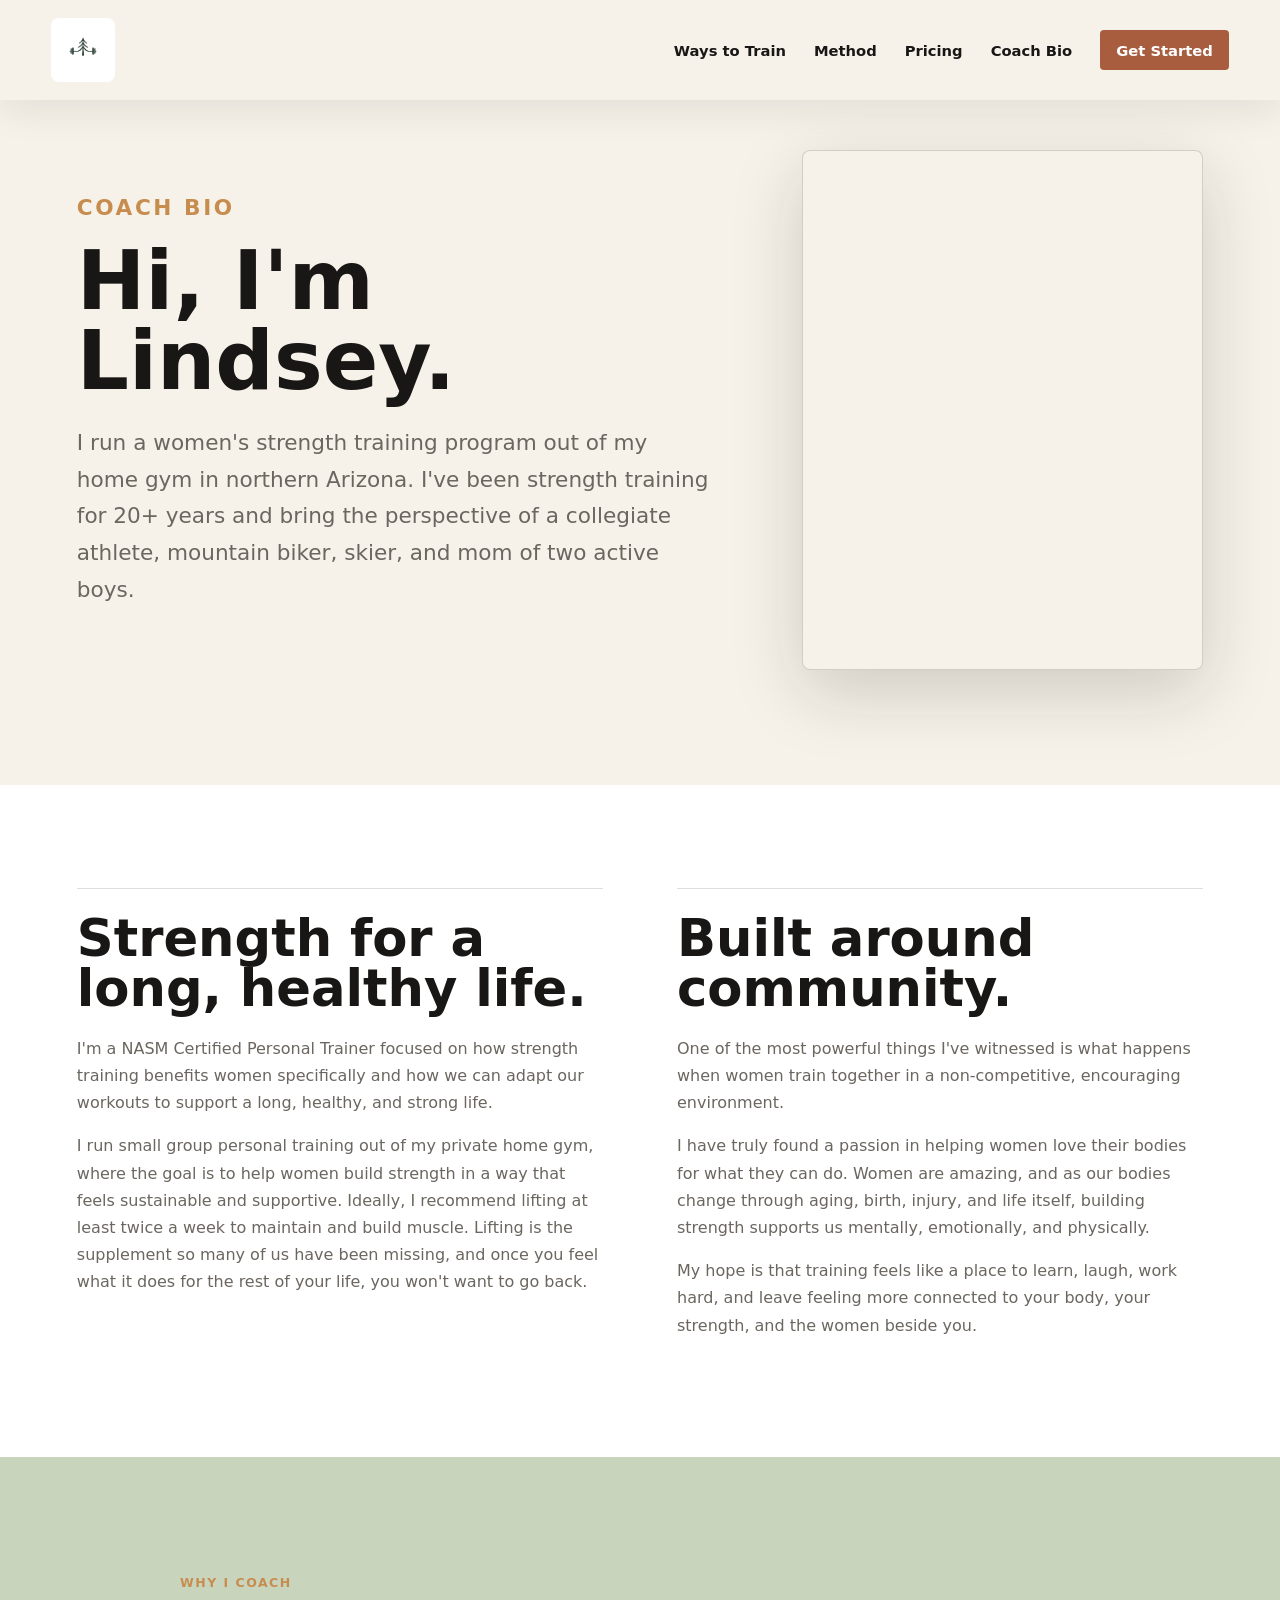
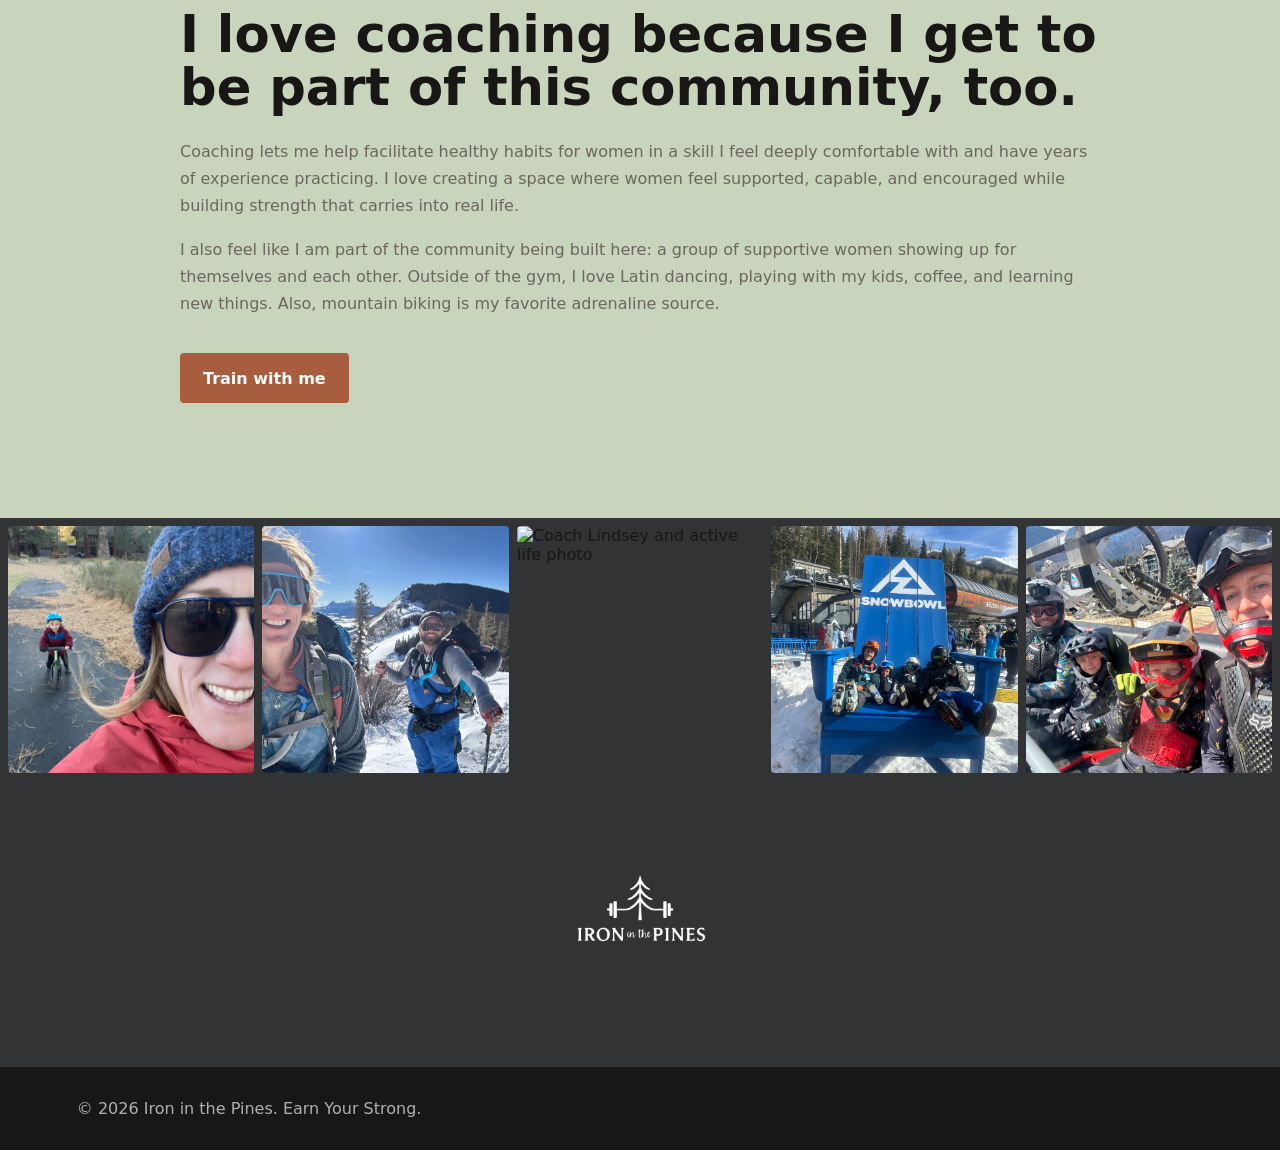
==== coach.html @ 812a55c9 "Add files via upload" ====
<!doctype html>
<html lang="en">
  <head>
    <meta charset="utf-8">
    <meta name="viewport" content="width=device-width, initial-scale=1">
    <title>Coach Bio | Iron in the Pines</title>
    <meta
      name="description"
      content="Meet Lindsey, NASM Certified Personal Trainer and founder of Iron in the Pines and Earn Your Strong."
    >
    <link rel="icon" type="image/png" href="assets/favicon-iron-pines.png">
    <link rel="apple-touch-icon" href="assets/favicon-iron-pines.png">
    <link rel="stylesheet" href="styles.css?v=20260614-contactimage">
  </head>
  <body>
    <header class="site-header site-header-solid" data-header>
      <a class="brand" href="index.html#home" aria-label="Iron in the Pines home">
        <img class="brand-logo" src="assets/iron-pines-icon-green.png" alt="Iron in the Pines">
      </a>
      <button class="nav-toggle" type="button" aria-label="Open navigation" aria-expanded="false" data-nav-toggle>
        <span></span>
        <span></span>
      </button>
      <nav class="site-nav" data-nav>
        <a href="index.html#programs">Ways to Train</a>
        <a href="index.html#method">Method</a>
        <a href="index.html#pricing">Pricing</a>
        <a href="coach.html">Coach Bio</a>
        <a class="nav-cta" href="index.html#contact">Get Started</a>
      </nav>
    </header>

    <main>
      <section class="bio-hero">
        <div class="bio-copy">
          <p class="eyebrow">Coach Bio</p>
          <h1>Hi, I'm Lindsey.</h1>
          <p>
            I run a women's strength training program out of my home gym in northern Arizona. I've been strength training for 20+ years and bring the perspective of a collegiate athlete, mountain biker, skier, and mom of two active boys.
          </p>
        </div>
        <aside class="bio-photo-slot" aria-label="Photo of Coach Lindsey"></aside>
      </section>

      <section class="bio-section">
        <div class="bio-columns">
          <article>
            <h2>Strength for a long, healthy life.</h2>
            <p>
              I'm a NASM Certified Personal Trainer focused on how strength training benefits women specifically and how we can adapt our workouts to support a long, healthy, and strong life.
            </p>
            <p>
              I run small group personal training out of my private home gym, where the goal is to help women build strength in a way that feels sustainable and supportive. Ideally, I recommend lifting at least twice a week to maintain and build muscle. Lifting is the supplement so many of us have been missing, and once you feel what it does for the rest of your life, you won't want to go back.
            </p>
          </article>
          <article>
            <h2>Built around community.</h2>
            <p>
              One of the most powerful things I've witnessed is what happens when women train together in a non-competitive, encouraging environment.
            </p>
            <p>
              I have truly found a passion in helping women love their bodies for what they can do. Women are amazing, and as our bodies change through aging, birth, injury, and life itself, building strength supports us mentally, emotionally, and physically.
            </p>
            <p>
              My hope is that training feels like a place to learn, laugh, work hard, and leave feeling more connected to your body, your strength, and the women beside you.
            </p>
          </article>
        </div>
      </section>

      <section class="bio-feature">
        <div>
          <p class="eyebrow">Why I Coach</p>
          <blockquote>
            I love coaching because I get to be part of this community, too.
          </blockquote>
          <p>
            Coaching lets me help facilitate healthy habits for women in a skill I feel deeply comfortable with and have years of experience practicing. I love creating a space where women feel supported, capable, and encouraged while building strength that carries into real life.
          </p>
          <p>
            I also feel like I am part of the community being built here: a group of supportive women showing up for themselves and each other. Outside of the gym, I love Latin dancing, playing with my kids, coffee, and learning new things. Also, mountain biking is my favorite adrenaline source.
          </p>
          <a class="button button-primary" href="index.html#contact">Train with me</a>
        </div>
      </section>

      <section class="coach-gallery" aria-label="Coach and training photos">
        <img src="assets/gallery/IMG_8916.jpg" alt="Iron in the Pines training moment">
        <img src="assets/gallery/IMG_9705.jpg" alt="Outdoor strength and adventure photo">
        <img src="assets/gallery/IMG_6915.jpg" alt="Coach Lindsey and active life photo">
        <img src="assets/gallery/IMG_7626.jpg" alt="Strength training lifestyle photo">
        <img src="assets/gallery/IMG_4969.jpg" alt="Northern Arizona outdoor moment">
      </section>

      <section class="brand-band" aria-label="Iron in the Pines">
        <img src="assets/iron-pines-full-white.png" alt="Iron in the Pines">
      </section>
    </main>

    <footer class="site-footer">
      <p>&copy; <span data-year></span> Iron in the Pines. Earn Your Strong.</p>
    </footer>

    <script src="script.js"></script>
  </body>
</html>
---- styles.css ----
:root {
  --ink: #181716;
  --iron: #313334;
  --muted: #6b665f;
  --paper: #f7f2e9;
  --cream: #e9ddcc;
  --rust: #a85d3f;
  --pine: #173f34;
  --moss: #c9d4bd;
  --needle: #7e8f64;
  --gold: #c78d4f;
  --line: rgba(24, 23, 22, 0.14);
  --shadow: 0 22px 70px rgba(24, 23, 22, 0.18);
  font-family: Inter, ui-sans-serif, system-ui, -apple-system, BlinkMacSystemFont, "Segoe UI", sans-serif;
}

* {
  box-sizing: border-box;
}

html {
  scroll-behavior: smooth;
}

body {
  margin: 0;
  color: var(--ink);
  background: var(--paper);
}

body.nav-open {
  overflow: hidden;
}

img {
  display: block;
  max-width: 100%;
}

a {
  color: inherit;
  text-decoration: none;
}

.site-header {
  position: fixed;
  z-index: 20;
  top: 0;
  right: 0;
  left: 0;
  display: flex;
  align-items: center;
  justify-content: space-between;
  gap: 24px;
  padding: 18px clamp(18px, 4vw, 56px);
  color: #fff;
  transition: background 180ms ease, color 180ms ease, box-shadow 180ms ease;
}

.site-header.is-scrolled,
.site-header.nav-active,
.site-header-solid {
  color: var(--ink);
  background: rgba(247, 242, 233, 0.94);
  box-shadow: 0 12px 35px rgba(23, 21, 19, 0.08);
  backdrop-filter: blur(16px);
}

.brand {
  display: inline-flex;
  align-items: center;
  justify-content: center;
  width: 64px;
  height: 64px;
  border: 1px solid rgba(255, 255, 255, 0.86);
  border-radius: 8px;
  background: #fff;
  min-width: 0;
}

.brand-logo {
  width: 56px;
  height: 56px;
  object-fit: contain;
}

.site-nav {
  display: flex;
  align-items: center;
  gap: 28px;
  font-size: 0.92rem;
  font-weight: 750;
}

.site-nav a {
  position: relative;
}

.site-nav a::after {
  position: absolute;
  right: 0;
  bottom: -8px;
  left: 0;
  height: 2px;
  background: currentColor;
  content: "";
  transform: scaleX(0);
  transform-origin: left;
  transition: transform 160ms ease;
}

.site-nav a:hover::after {
  transform: scaleX(1);
}

.site-nav .nav-cta {
  min-height: 40px;
  display: inline-flex;
  align-items: center;
  justify-content: center;
  border-radius: 4px;
  padding: 0 16px;
  color: #fff;
  background: var(--rust);
}

.site-nav .nav-cta::after {
  display: none;
}

.site-nav .nav-cta:hover {
  background: #8f4f36;
}

.nav-toggle {
  display: none;
  width: 44px;
  height: 44px;
  align-items: center;
  justify-content: center;
  border: 1px solid currentColor;
  border-radius: 50%;
  color: inherit;
  background: transparent;
}

.nav-toggle span {
  position: absolute;
  width: 18px;
  height: 2px;
  background: currentColor;
  transition: transform 160ms ease;
}

.nav-toggle span:first-child {
  transform: translateY(-4px);
}

.nav-toggle span:last-child {
  transform: translateY(4px);
}

.nav-open .nav-toggle span:first-child {
  transform: rotate(45deg);
}

.nav-open .nav-toggle span:last-child {
  transform: rotate(-45deg);
}

.hero {
  position: relative;
  min-height: 88svh;
  display: grid;
  align-items: end;
  overflow: hidden;
  padding: 172px clamp(20px, 6vw, 92px) 34px;
  color: #fff;
}

.hero-media,
.hero-overlay {
  position: absolute;
  inset: 0;
}

.hero-media {
  background-image: url("assets/mt-humphreys.jpeg");
  background-position: center 36%;
  background-size: cover;
  filter: brightness(1.12) saturate(1.2) contrast(1.04);
  transform: scale(1.02);
}

.hero-overlay {
  background:
    linear-gradient(90deg, rgba(13, 28, 24, 0.68) 0%, rgba(20, 31, 28, 0.26) 42%, rgba(20, 31, 28, 0) 100%),
    linear-gradient(0deg, rgba(20, 31, 28, 0.34) 0%, rgba(20, 31, 28, 0) 48%);
}

.hero-content {
  position: relative;
  width: min(760px, 100%);
}

.eyebrow {
  margin: 0 0 14px;
  color: var(--gold);
  font-size: 0.78rem;
  font-weight: 850;
  letter-spacing: 0.12em;
  text-transform: uppercase;
}

h1,
h2,
h3,
p {
  margin-top: 0;
}

h1,
h2 {
  line-height: 0.98;
  letter-spacing: 0;
}

h1 {
  max-width: 820px;
  margin-bottom: 24px;
  font-size: clamp(2.8rem, 6.4vw, 5.6rem);
}

.hero-wordmark {
  width: min(720px, 94vw);
  margin: 18px 0 -6px -28px;
  line-height: 1;
}

.hero-wordmark img {
  width: 100%;
  max-height: 330px;
  object-fit: contain;
  object-position: left center;
}

.hero-tagline {
  margin-bottom: 18px;
}

h2 {
  margin-bottom: 22px;
  font-size: clamp(2.3rem, 5vw, 4.8rem);
}

h3 {
  margin-bottom: 10px;
  font-size: 1.2rem;
  line-height: 1.15;
}

p {
  color: var(--muted);
  line-height: 1.7;
}

.hero-copy {
  max-width: 610px;
  color: rgba(255, 255, 255, 0.83);
  font-size: clamp(1.08rem, 2vw, 1.28rem);
}

.hero-actions {
  display: flex;
  flex-wrap: wrap;
  gap: 14px;
  margin-top: 32px;
}

.button {
  display: inline-flex;
  min-height: 50px;
  align-items: center;
  justify-content: center;
  border: 1px solid transparent;
  border-radius: 4px;
  padding: 0 22px;
  font-family: inherit;
  font-size: 1rem;
  font-weight: 850;
  line-height: 1.2;
  transition: transform 160ms ease, background 160ms ease, border-color 160ms ease;
}

.button:hover {
  transform: translateY(-2px);
}

.button-primary {
  color: #fff;
  background: var(--rust);
}

.button-primary:hover {
  background: #8f4f36;
}

.button-secondary {
  color: #fff;
  border-color: rgba(255, 255, 255, 0.54);
  background: rgba(255, 255, 255, 0.1);
}

.button-dark {
  color: #fff;
  background: var(--iron);
}

.button-dark:hover {
  background: #202223;
}

.intro-band {
  display: grid;
  grid-template-columns: repeat(4, 1fr);
  border-bottom: 1px solid var(--line);
  background: var(--pine);
  color: #fff;
}

.intro-band > div {
  min-height: 148px;
  display: flex;
  align-items: center;
  flex-direction: column;
  justify-content: center;
  border-right: 1px solid rgba(255, 255, 255, 0.18);
  padding: 26px clamp(20px, 4vw, 58px);
  text-align: center;
}

.intro-band > div:last-child {
  border-right: 0;
}

.metric {
  display: block;
  margin-bottom: 4px;
  font-size: clamp(2rem, 4vw, 3.4rem);
  font-weight: 900;
  line-height: 1;
}

.metric-label {
  color: rgba(255, 255, 255, 0.72);
  font-size: 0.9rem;
  font-weight: 750;
  text-transform: uppercase;
}

.section {
  padding: clamp(58px, 8vw, 104px) clamp(20px, 6vw, 92px);
}

.section-split {
  display: grid;
  grid-template-columns: 1fr;
  gap: clamp(32px, 5vw, 58px);
  align-items: start;
}

.section-copy {
  max-width: 920px;
}

.section-copy p,
.section-heading p {
  max-width: 650px;
}

.program-grid {
  display: grid;
  grid-template-columns: repeat(3, minmax(0, 1fr));
  gap: 18px;
}

.program-card {
  display: flex;
  flex-direction: column;
  overflow: hidden;
  border: 1px solid var(--line);
  border-radius: 8px;
  background: #fff;
  box-shadow: 0 16px 44px rgba(23, 21, 19, 0.08);
}

.program-card img {
  width: 100%;
  aspect-ratio: 16 / 10;
  object-fit: cover;
}

.image-small-class {
  object-position: center 42%;
}

.image-coaching {
  object-position: center 30%;
}

.image-virtual {
  object-position: center 55%;
}

.program-card-body {
  flex: 1;
  min-height: 420px;
  display: flex;
  flex-direction: column;
  padding: 22px;
}

.program-card p {
  margin-bottom: 16px;
}

.program-type {
  color: var(--rust);
  font-size: 0.74rem;
  font-weight: 900;
  letter-spacing: 0.12em;
  text-transform: uppercase;
}

ul {
  display: grid;
  gap: 10px;
  margin: 0;
  padding: 0;
  list-style: none;
}

.card-actions {
  display: grid;
  gap: 10px;
  margin-top: auto;
  padding-top: 18px;
}

.card-actions .button {
  width: 100%;
}

@media (min-width: 981px) {
  .program-card-body h3 {
    min-height: 66px;
  }

  .program-card-body > p:not(.program-type) {
    min-height: 110px;
  }

  .program-card-body > ul {
    min-height: 132px;
    align-content: start;
  }

  .program-card-body .card-actions {
    margin-top: 0;
  }
}

.pricing-section {
  display: grid;
  gap: clamp(32px, 5vw, 58px);
  padding: clamp(58px, 8vw, 104px) clamp(20px, 6vw, 92px);
}

li {
  position: relative;
  padding-left: 22px;
  color: var(--ink);
  line-height: 1.45;
}

li::before {
  position: absolute;
  top: 0.72em;
  left: 0;
  width: 8px;
  height: 8px;
  border-radius: 50%;
  background: var(--gold);
  content: "";
}

.method-section {
  background: var(--moss);
}

.section-heading {
  display: grid;
  grid-template-columns: minmax(0, 0.82fr) minmax(0, 1fr);
  gap: 34px;
  align-items: end;
  margin-bottom: 30px;
}

.section-heading .eyebrow {
  grid-column: 1 / -1;
  margin-bottom: -24px;
  color: var(--rust);
}

.method-grid,
.details-grid {
  display: grid;
  grid-template-columns: repeat(4, minmax(0, 1fr));
  gap: 18px;
}

.details-grid {
  grid-template-columns: repeat(3, minmax(0, 1fr));
}

.method-item,
.details-grid article {
  border-top: 1px solid rgba(23, 21, 19, 0.2);
  padding-top: 20px;
}

.method-item span {
  display: block;
  margin-bottom: 24px;
  color: var(--rust);
  font-size: 0.84rem;
  font-weight: 900;
}

.quote-section {
  display: grid;
  grid-template-columns: minmax(0, 1fr) minmax(320px, 0.82fr);
  min-height: 560px;
  background: var(--pine);
  color: #fff;
}

.quote-image {
  min-height: 360px;
  background-image: url("assets/earn-your-strong.jpeg");
  background-position: center;
  background-size: cover;
}

.quote-copy {
  display: flex;
  flex-direction: column;
  justify-content: center;
  padding: clamp(40px, 7vw, 86px);
}

blockquote {
  margin: 0 0 24px;
  font-size: clamp(2rem, 4vw, 4rem);
  font-weight: 850;
  line-height: 1.04;
}

.quote-name {
  color: rgba(255, 255, 255, 0.72);
}

.details-section {
  background: #fff;
}

.pricing-section {
  background: var(--paper);
}

.pricing-section p {
  color: var(--muted);
}

.pricing-section .eyebrow {
  color: var(--rust);
}

.pricing-copy {
  max-width: 1120px;
}

.pricing-grid {
  display: grid;
  grid-template-columns: repeat(3, minmax(0, 1fr));
  gap: 18px;
}

.pricing-grid article {
  display: flex;
  flex-direction: column;
  border: 1px solid var(--line);
  border-radius: 8px;
  padding: clamp(24px, 4vw, 34px);
  background: #fff;
  box-shadow: 0 16px 44px rgba(23, 21, 19, 0.08);
}

.pricing-grid article .button {
  width: 100%;
  margin-top: auto;
}

#virtual-training .button {
  margin-top: 56px;
}

.pricing-note {
  max-width: 720px;
  margin: 0;
  color: var(--muted);
  font-weight: 750;
}

.price {
  margin-bottom: 18px;
  color: var(--ink) !important;
  font-size: clamp(2.6rem, 5vw, 4.4rem);
  font-weight: 900;
  line-height: 1;
}

.package-label {
  margin-bottom: 18px;
  color: var(--rust) !important;
  font-size: clamp(1.45rem, 2.2vw, 2rem);
  font-weight: 900;
  line-height: 1.05;
}

.contact-section {
  display: grid;
  grid-template-columns: minmax(0, 0.9fr) minmax(320px, 0.72fr);
  gap: clamp(36px, 7vw, 96px);
  padding: clamp(70px, 10vw, 132px) clamp(20px, 6vw, 92px);
  background:
    linear-gradient(90deg, rgba(41, 42, 41, 0.76), rgba(41, 42, 41, 0.4)),
    url("assets/bottom-pines.jpg") center 44% / cover;
}

.contact-copy {
  align-self: center;
}

.contact-copy .eyebrow,
.contact-copy h2,
.contact-copy p {
  color: #fff;
}

.contact-form {
  display: grid;
  gap: 18px;
  border: 1px solid var(--line);
  border-radius: 8px;
  padding: clamp(22px, 4vw, 34px);
  background: #fff;
  box-shadow: var(--shadow);
}

.form-honey {
  position: absolute;
  left: -9999px;
}

label {
  display: grid;
  gap: 8px;
  color: var(--muted);
  font-size: 0.82rem;
  font-weight: 850;
}

input,
select,
textarea {
  width: 100%;
  border: 1px solid rgba(23, 21, 19, 0.18);
  border-radius: 4px;
  padding: 14px 13px;
  color: var(--ink);
  background: #fff;
  font: inherit;
}

textarea {
  resize: vertical;
}

input:focus,
select:focus,
textarea:focus {
  outline: 3px solid rgba(207, 150, 93, 0.28);
  border-color: var(--gold);
}

.contact-form .button {
  width: 100%;
  min-height: 54px;
  border: 0;
  cursor: pointer;
  font-size: 1rem;
}

.brand-band {
  position: relative;
  min-height: 240px;
  display: grid;
  place-items: center;
  overflow: hidden;
  padding: clamp(34px, 5vw, 58px) 20px;
  background: var(--iron);
}

.brand-band img {
  position: relative;
  z-index: 1;
  width: min(360px, 72vw);
  max-height: 170px;
  object-fit: contain;
}

.bio-hero {
  display: grid;
  grid-template-columns: minmax(0, 0.95fr) minmax(300px, 0.6fr);
  gap: clamp(34px, 7vw, 92px);
  align-items: center;
  padding: 150px clamp(20px, 6vw, 92px) clamp(70px, 9vw, 118px);
  background: var(--paper);
}

.bio-copy {
  max-width: 860px;
}

.bio-copy h1 {
  color: var(--ink);
}

.bio-copy p {
  max-width: 760px;
  font-size: clamp(1.08rem, 2vw, 1.35rem);
}

.bio-photo-slot {
  min-height: 520px;
  display: grid;
  place-items: center;
  border: 1px solid rgba(24, 23, 22, 0.16);
  border-radius: 8px;
  background-image: url("assets/coach-lindsey.jpg");
  background-position: center 34%;
  background-size: cover;
  box-shadow: var(--shadow);
}

.bio-section {
  padding: clamp(60px, 8vw, 110px) clamp(20px, 6vw, 92px);
  background: #fff;
}

.bio-columns {
  display: grid;
  grid-template-columns: repeat(2, minmax(0, 1fr));
  gap: clamp(28px, 6vw, 74px);
}

.bio-columns article {
  border-top: 1px solid var(--line);
  padding-top: 24px;
}

.bio-columns h2 {
  font-size: clamp(2rem, 4vw, 3.6rem);
}

.bio-feature {
  display: grid;
  place-items: center;
  padding: clamp(70px, 9vw, 126px) clamp(20px, 6vw, 92px);
  background: var(--moss);
}

.bio-feature > div {
  max-width: 920px;
}

.bio-feature blockquote {
  color: var(--ink);
}

.bio-feature .button {
  margin-top: 20px;
}

.coach-gallery {
  display: grid;
  grid-template-columns: repeat(5, minmax(0, 1fr));
  gap: 8px;
  padding: 8px;
  background: var(--iron);
}

.coach-gallery img {
  width: 100%;
  aspect-ratio: 1 / 1;
  object-fit: cover;
  border-radius: 4px;
}

.site-footer {
  display: flex;
  align-items: center;
  justify-content: space-between;
  gap: 18px;
  padding: 28px clamp(20px, 6vw, 92px);
  background: var(--ink);
  color: #fff;
}

.site-footer p {
  margin: 0;
  color: rgba(255, 255, 255, 0.66);
}

.site-footer div {
  display: flex;
  gap: 18px;
  font-weight: 800;
}

@media (max-width: 980px) {
  .section-split,
  .section-heading,
  .quote-section,
  .contact-section,
  .pricing-section,
  .bio-hero,
  .bio-columns {
    grid-template-columns: 1fr;
  }

  .bio-photo-slot {
    min-height: 420px;
  }

  .section-copy {
    position: static;
  }

  .quote-section {
    min-height: auto;
  }

  .quote-image {
    order: 2;
  }

  .program-grid,
  .method-grid {
    grid-template-columns: 1fr;
  }

  .program-card-body {
    min-height: auto;
  }
}

@media (max-width: 760px) {
  .site-header {
    padding: 14px 18px;
  }

  .brand {
    width: 58px;
    height: 58px;
  }

  .brand-logo {
    width: 50px;
    height: 50px;
  }

  .nav-toggle {
    display: inline-flex;
  }

  .site-nav {
    position: fixed;
    top: 68px;
    right: 12px;
    left: 12px;
    display: grid;
    gap: 0;
    border: 1px solid var(--line);
    border-radius: 8px;
    padding: 10px;
    color: var(--ink);
    background: rgba(251, 248, 243, 0.98);
    box-shadow: var(--shadow);
    opacity: 0;
    pointer-events: none;
    transform: translateY(-10px);
    transition: opacity 160ms ease, transform 160ms ease;
  }

  .site-nav.is-open {
    opacity: 1;
    pointer-events: auto;
    transform: translateY(0);
  }

  .site-nav a {
    border-radius: 4px;
    padding: 15px 12px;
  }

  .site-nav .nav-cta {
    min-height: 48px;
    padding: 0 12px;
  }

  .site-nav a:hover {
    background: var(--cream);
  }

  .site-nav a::after {
    display: none;
  }

  .hero {
    min-height: 86svh;
    padding: 118px 20px 54px;
  }

  .hero-media {
    background-position: 67% center;
  }

  .hero-overlay {
    background:
      linear-gradient(90deg, rgba(14, 14, 12, 0.88) 0%, rgba(14, 14, 12, 0.62) 100%),
      linear-gradient(0deg, rgba(14, 14, 12, 0.74) 0%, rgba(14, 14, 12, 0) 56%);
  }

  .hero-actions,
  .site-footer {
    align-items: stretch;
    flex-direction: column;
  }

  .button {
    width: 100%;
  }

  .intro-band,
  .method-grid,
  .details-grid,
  .pricing-grid,
  .coach-gallery {
    grid-template-columns: 1fr;
  }

  .coach-gallery img {
    aspect-ratio: 4 / 3;
  }

  .bio-hero {
    padding-top: 110px;
  }

  .bio-photo-slot {
    min-height: 320px;
  }

  .intro-band > div {
    min-height: 118px;
    border-right: 0;
    border-bottom: 1px solid rgba(255, 255, 255, 0.18);
  }

  .intro-band > div:last-child {
    border-bottom: 0;
  }

  .section-heading .eyebrow {
    margin-bottom: 0;
  }

  .method-item span {
    margin-bottom: 28px;
  }
}

@media (prefers-reduced-motion: reduce) {
  *,
  *::before,
  *::after {
    scroll-behavior: auto !important;
    transition-duration: 0.001ms !important;
    animation-duration: 0.001ms !important;
  }
}
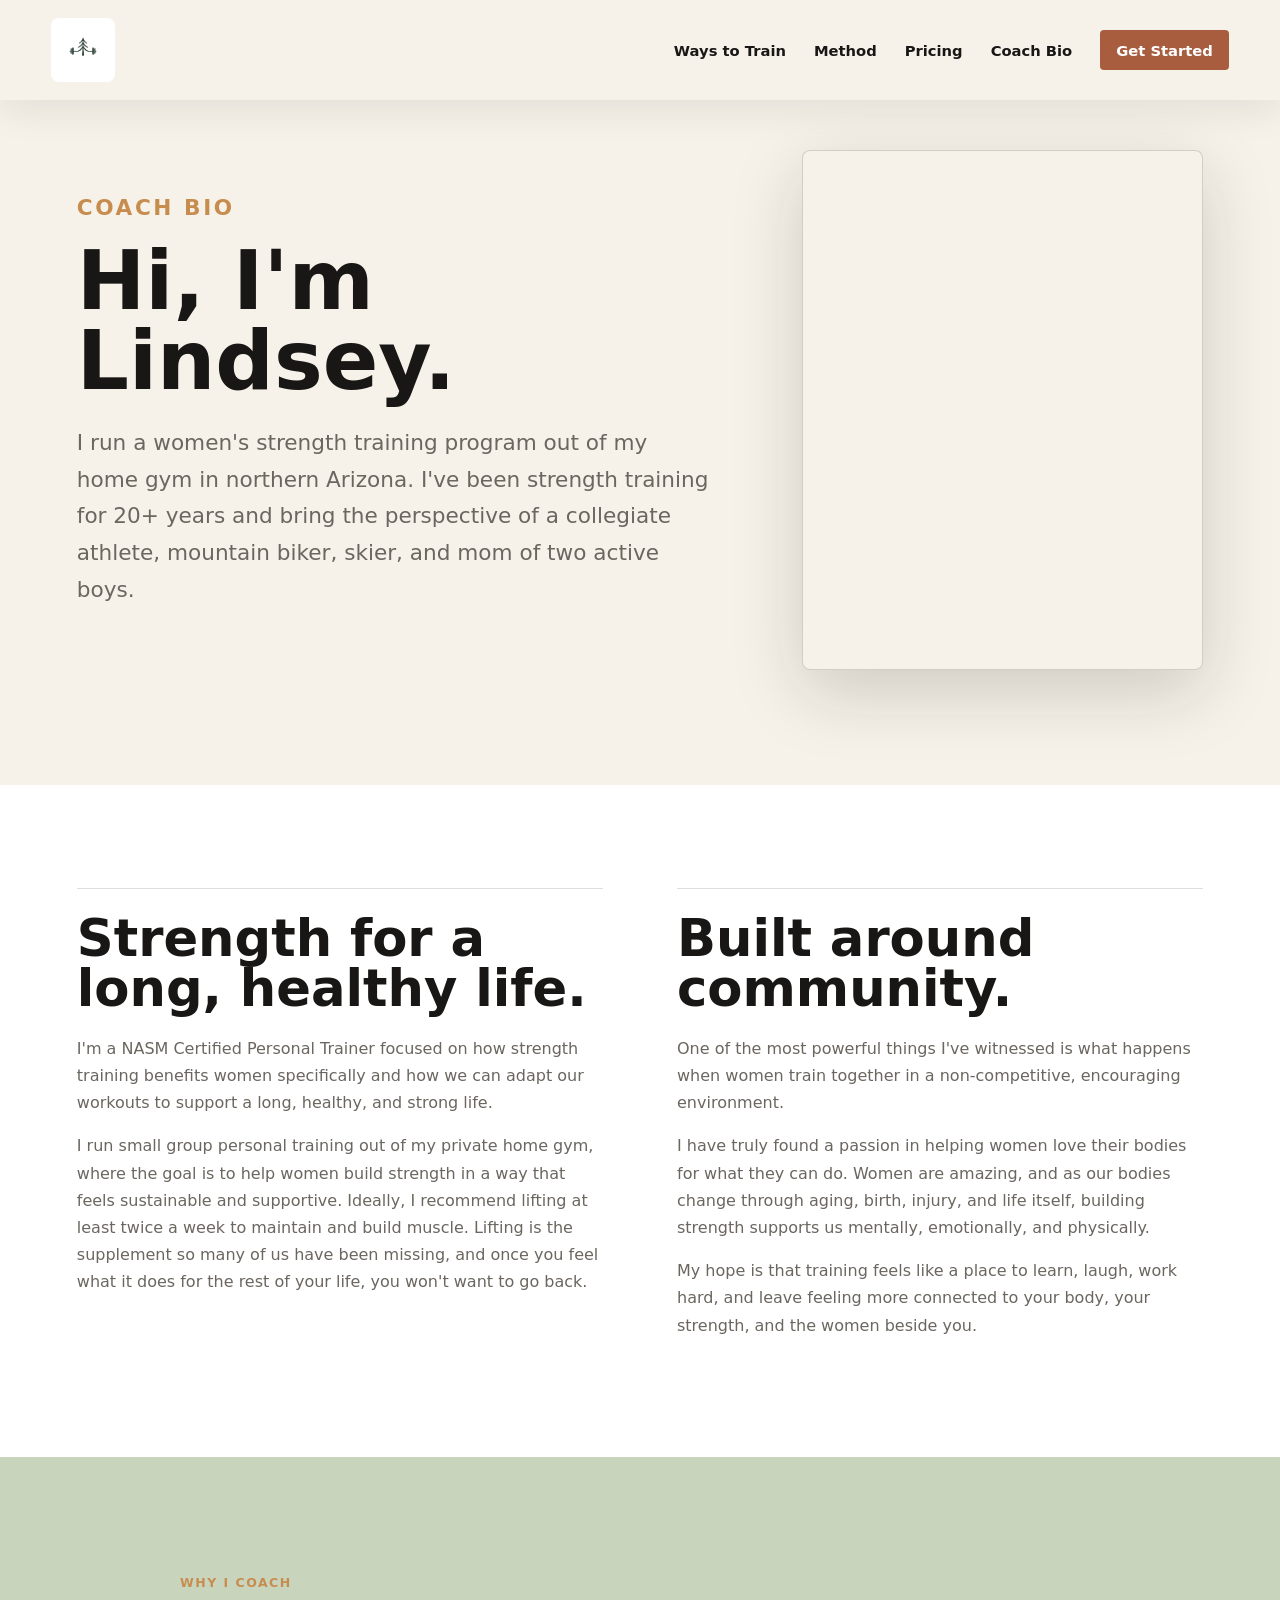
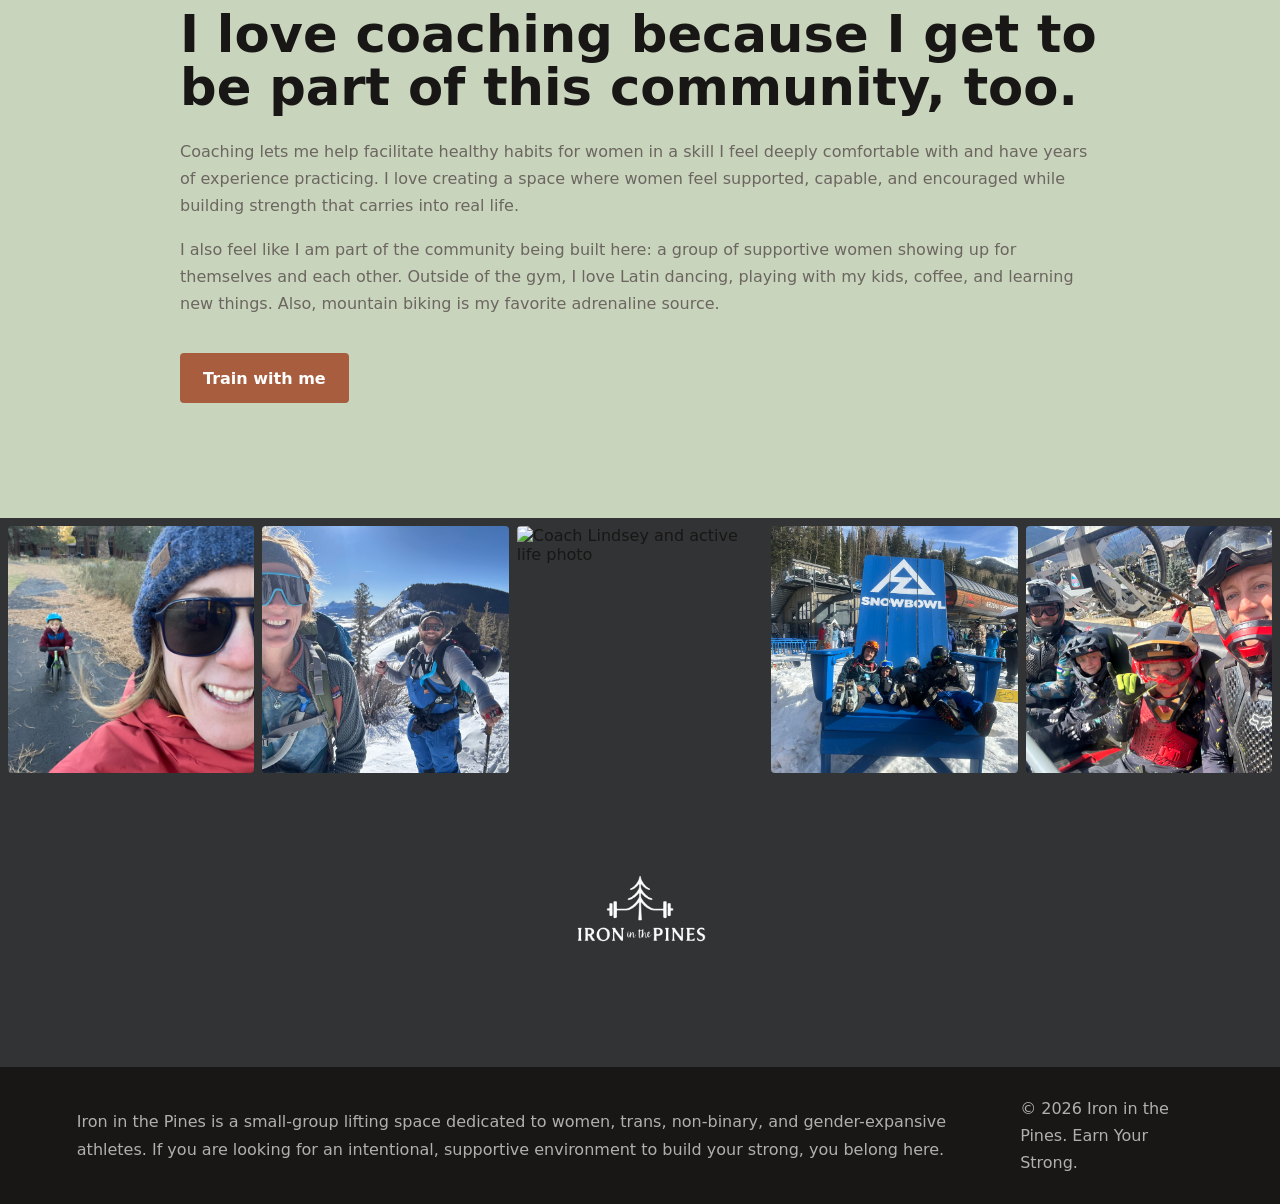
==== commit 849f9798: "Add files via upload" ====
--- a/coach.html
+++ b/coach.html
@@ -10,11 +10,11 @@
     >
     <link rel="icon" type="image/png" href="assets/favicon-iron-pines.png">
     <link rel="apple-touch-icon" href="assets/favicon-iron-pines.png">
-    <link rel="stylesheet" href="styles.css?v=20260614-contactimage">
+    <link rel="stylesheet" href="styles.css?v=20260614-spacing">
   </head>
   <body>
     <header class="site-header site-header-solid" data-header>
-      <a class="brand" href="index.html#home" aria-label="Iron in the Pines home">
+      <a class="brand" href="/#home" aria-label="Iron in the Pines home">
         <img class="brand-logo" src="assets/iron-pines-icon-green.png" alt="Iron in the Pines">
       </a>
       <button class="nav-toggle" type="button" aria-label="Open navigation" aria-expanded="false" data-nav-toggle>
@@ -22,11 +22,11 @@
         <span></span>
       </button>
       <nav class="site-nav" data-nav>
-        <a href="index.html#programs">Ways to Train</a>
-        <a href="index.html#method">Method</a>
-        <a href="index.html#pricing">Pricing</a>
+        <a href="/#programs">Ways to Train</a>
+        <a href="/#method">Method</a>
+        <a href="/#pricing">Pricing</a>
         <a href="coach.html">Coach Bio</a>
-        <a class="nav-cta" href="index.html#contact">Get Started</a>
+        <a class="nav-cta" href="/#contact">Get Started</a>
       </nav>
     </header>
 
@@ -80,7 +80,7 @@
           <p>
             I also feel like I am part of the community being built here: a group of supportive women showing up for themselves and each other. Outside of the gym, I love Latin dancing, playing with my kids, coffee, and learning new things. Also, mountain biking is my favorite adrenaline source.
           </p>
-          <a class="button button-primary" href="index.html#contact">Train with me</a>
+          <a class="button button-primary" href="/#contact">Train with me</a>
         </div>
       </section>
 
@@ -98,6 +98,7 @@
     </main>
 
     <footer class="site-footer">
+      <p class="footer-inclusion-statement">Iron in the Pines is a small-group lifting space dedicated to women, trans, non-binary, and gender-expansive athletes. If you are looking for an intentional, supportive environment to build your strong, you belong here.</p>
       <p>&copy; <span data-year></span> Iron in the Pines. Earn Your Strong.</p>
     </footer>
 
--- a/styles.css
+++ b/styles.css
@@ -449,25 +449,6 @@
 
 .card-actions .button {
   width: 100%;
-}
-
-@media (min-width: 981px) {
-  .program-card-body h3 {
-    min-height: 66px;
-  }
-
-  .program-card-body > p:not(.program-type) {
-    min-height: 110px;
-  }
-
-  .program-card-body > ul {
-    min-height: 132px;
-    align-content: start;
-  }
-
-  .program-card-body .card-actions {
-    margin-top: 0;
-  }
 }
 
 .pricing-section {
@@ -963,6 +944,14 @@
     width: 100%;
   }
 
+  .pricing-grid article .button {
+    margin-top: 28px;
+  }
+
+  #virtual-training .button {
+    margin-top: 34px;
+  }
+
   .intro-band,
   .method-grid,
   .details-grid,
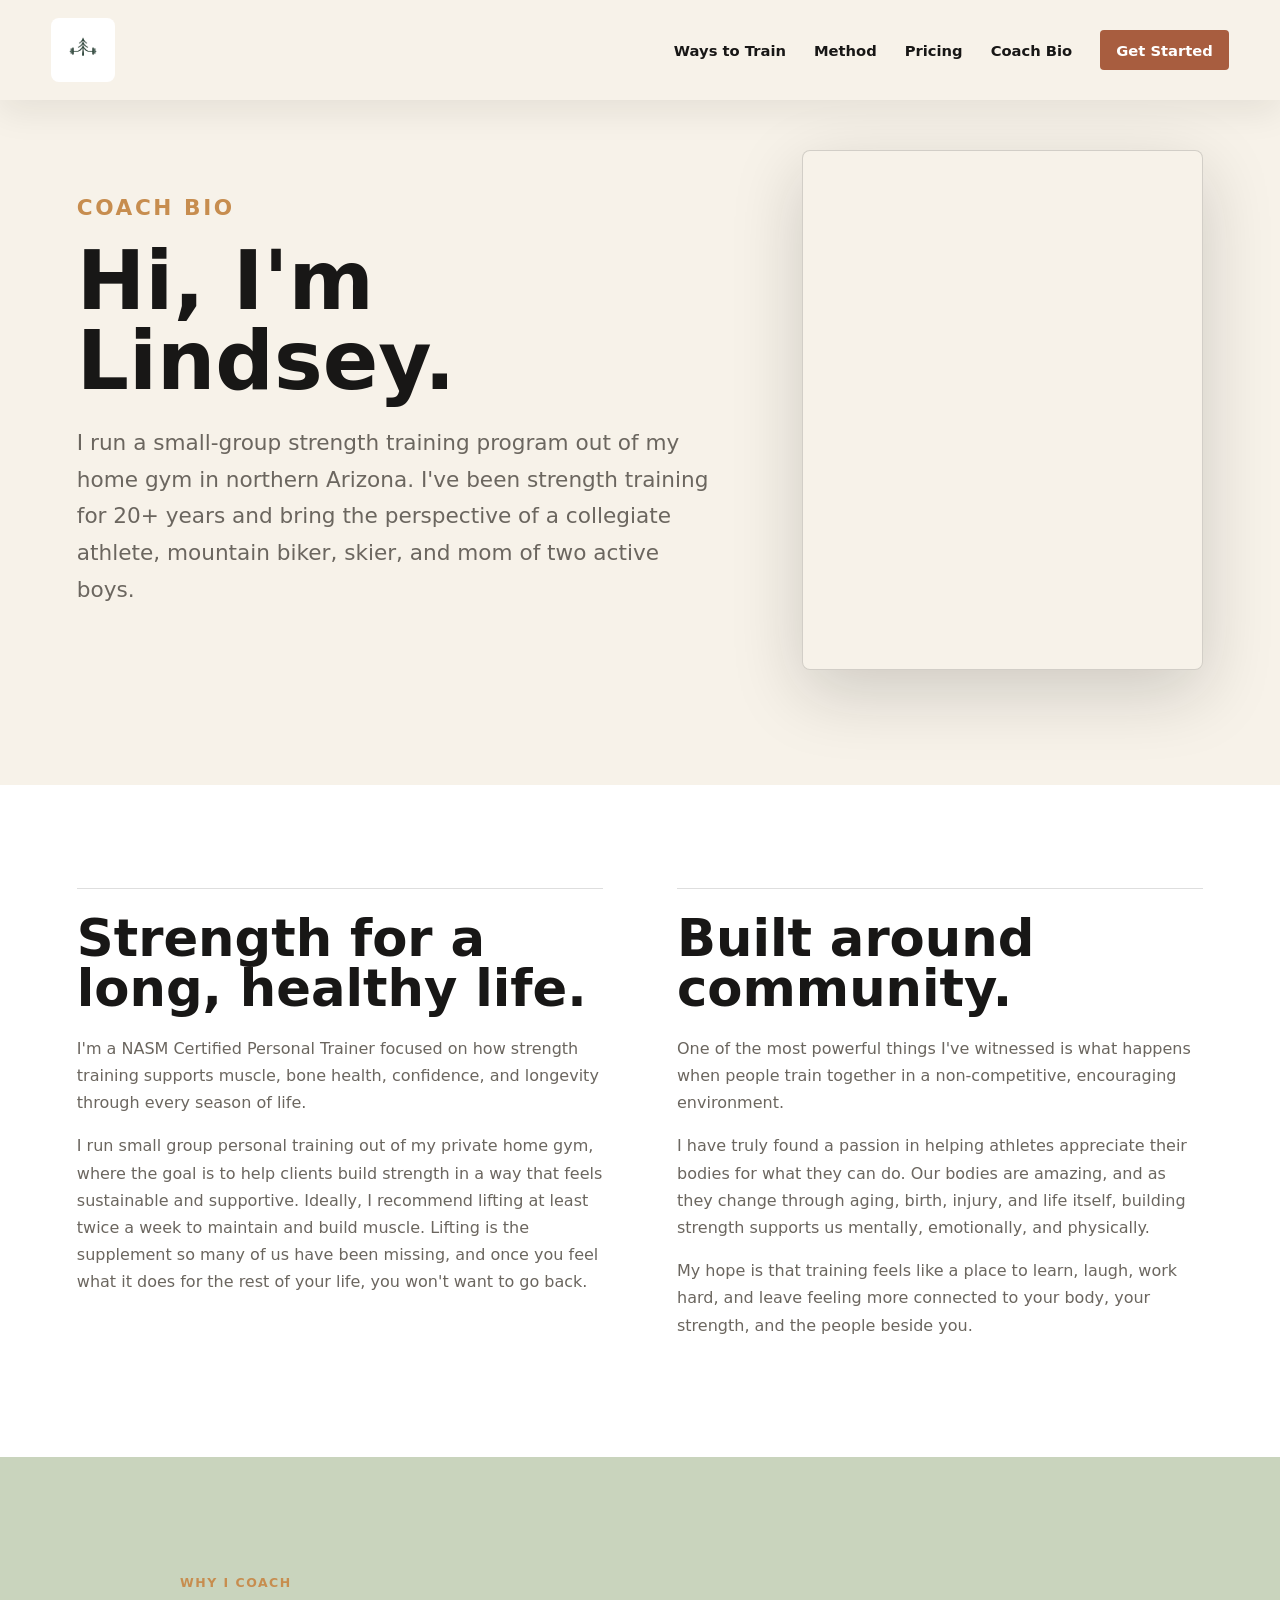
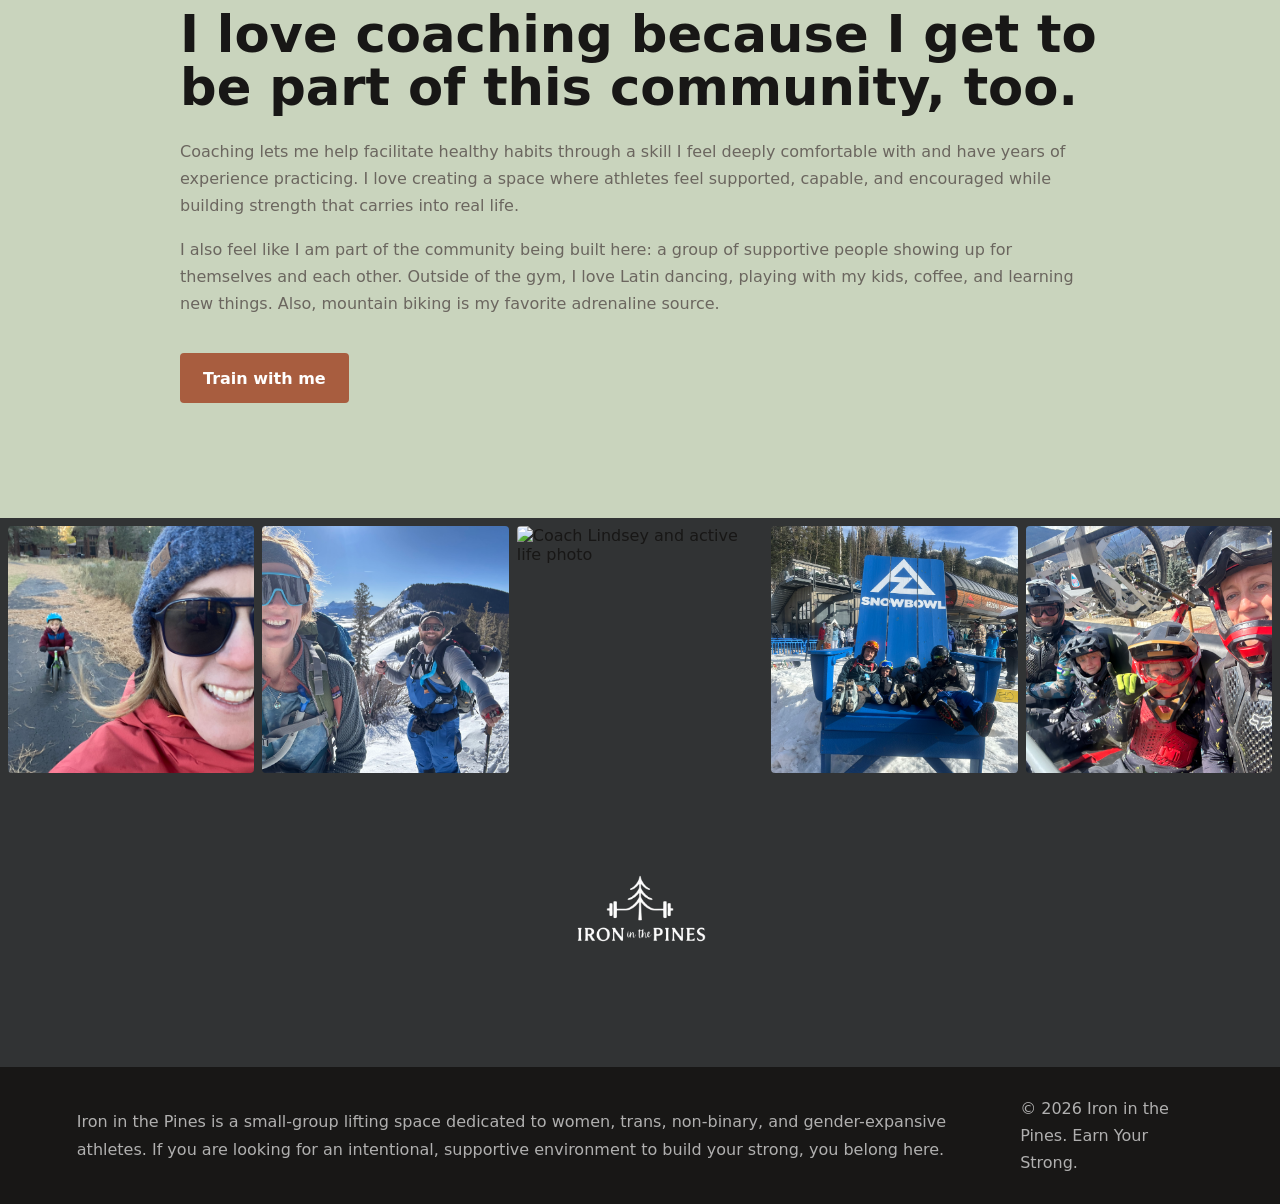
==== commit dd068f37: "Add files via upload" ====
--- a/coach.html
+++ b/coach.html
@@ -10,7 +10,7 @@
     >
     <link rel="icon" type="image/png" href="assets/favicon-iron-pines.png">
     <link rel="apple-touch-icon" href="assets/favicon-iron-pines.png">
-    <link rel="stylesheet" href="styles.css?v=20260614-spacing">
+    <link rel="stylesheet" href="styles.css?v=20260614-whytrain">
   </head>
   <body>
     <header class="site-header site-header-solid" data-header>
@@ -36,7 +36,7 @@
           <p class="eyebrow">Coach Bio</p>
           <h1>Hi, I'm Lindsey.</h1>
           <p>
-            I run a women's strength training program out of my home gym in northern Arizona. I've been strength training for 20+ years and bring the perspective of a collegiate athlete, mountain biker, skier, and mom of two active boys.
+            I run a small-group strength training program out of my home gym in northern Arizona. I've been strength training for 20+ years and bring the perspective of a collegiate athlete, mountain biker, skier, and mom of two active boys.
           </p>
         </div>
         <aside class="bio-photo-slot" aria-label="Photo of Coach Lindsey"></aside>
@@ -47,22 +47,22 @@
           <article>
             <h2>Strength for a long, healthy life.</h2>
             <p>
-              I'm a NASM Certified Personal Trainer focused on how strength training benefits women specifically and how we can adapt our workouts to support a long, healthy, and strong life.
+              I'm a NASM Certified Personal Trainer focused on how strength training supports muscle, bone health, confidence, and longevity through every season of life.
             </p>
             <p>
-              I run small group personal training out of my private home gym, where the goal is to help women build strength in a way that feels sustainable and supportive. Ideally, I recommend lifting at least twice a week to maintain and build muscle. Lifting is the supplement so many of us have been missing, and once you feel what it does for the rest of your life, you won't want to go back.
+              I run small group personal training out of my private home gym, where the goal is to help clients build strength in a way that feels sustainable and supportive. Ideally, I recommend lifting at least twice a week to maintain and build muscle. Lifting is the supplement so many of us have been missing, and once you feel what it does for the rest of your life, you won't want to go back.
             </p>
           </article>
           <article>
             <h2>Built around community.</h2>
             <p>
-              One of the most powerful things I've witnessed is what happens when women train together in a non-competitive, encouraging environment.
+              One of the most powerful things I've witnessed is what happens when people train together in a non-competitive, encouraging environment.
             </p>
             <p>
-              I have truly found a passion in helping women love their bodies for what they can do. Women are amazing, and as our bodies change through aging, birth, injury, and life itself, building strength supports us mentally, emotionally, and physically.
+              I have truly found a passion in helping athletes appreciate their bodies for what they can do. Our bodies are amazing, and as they change through aging, birth, injury, and life itself, building strength supports us mentally, emotionally, and physically.
             </p>
             <p>
-              My hope is that training feels like a place to learn, laugh, work hard, and leave feeling more connected to your body, your strength, and the women beside you.
+              My hope is that training feels like a place to learn, laugh, work hard, and leave feeling more connected to your body, your strength, and the people beside you.
             </p>
           </article>
         </div>
@@ -75,10 +75,10 @@
             I love coaching because I get to be part of this community, too.
           </blockquote>
           <p>
-            Coaching lets me help facilitate healthy habits for women in a skill I feel deeply comfortable with and have years of experience practicing. I love creating a space where women feel supported, capable, and encouraged while building strength that carries into real life.
+            Coaching lets me help facilitate healthy habits through a skill I feel deeply comfortable with and have years of experience practicing. I love creating a space where athletes feel supported, capable, and encouraged while building strength that carries into real life.
           </p>
           <p>
-            I also feel like I am part of the community being built here: a group of supportive women showing up for themselves and each other. Outside of the gym, I love Latin dancing, playing with my kids, coffee, and learning new things. Also, mountain biking is my favorite adrenaline source.
+            I also feel like I am part of the community being built here: a group of supportive people showing up for themselves and each other. Outside of the gym, I love Latin dancing, playing with my kids, coffee, and learning new things. Also, mountain biking is my favorite adrenaline source.
           </p>
           <a class="button button-primary" href="/#contact">Train with me</a>
         </div>
--- a/styles.css
+++ b/styles.css
@@ -553,6 +553,37 @@
 
 .details-section {
   background: #fff;
+}
+
+.details-section {
+  padding-top: clamp(42px, 6vw, 72px);
+  padding-bottom: clamp(42px, 6vw, 72px);
+}
+
+.details-section .section-heading {
+  display: block;
+  margin-bottom: 24px;
+}
+
+.details-section .section-heading .eyebrow {
+  margin-bottom: 12px;
+}
+
+.details-section h2 {
+  max-width: 760px;
+  font-size: clamp(2rem, 4vw, 3.6rem);
+}
+
+.details-section .details-grid article {
+  padding-top: 16px;
+}
+
+.details-section .details-grid h3 {
+  margin-bottom: 6px;
+}
+
+.details-section .details-grid p {
+  margin-bottom: 0;
 }
 
 .pricing-section {
